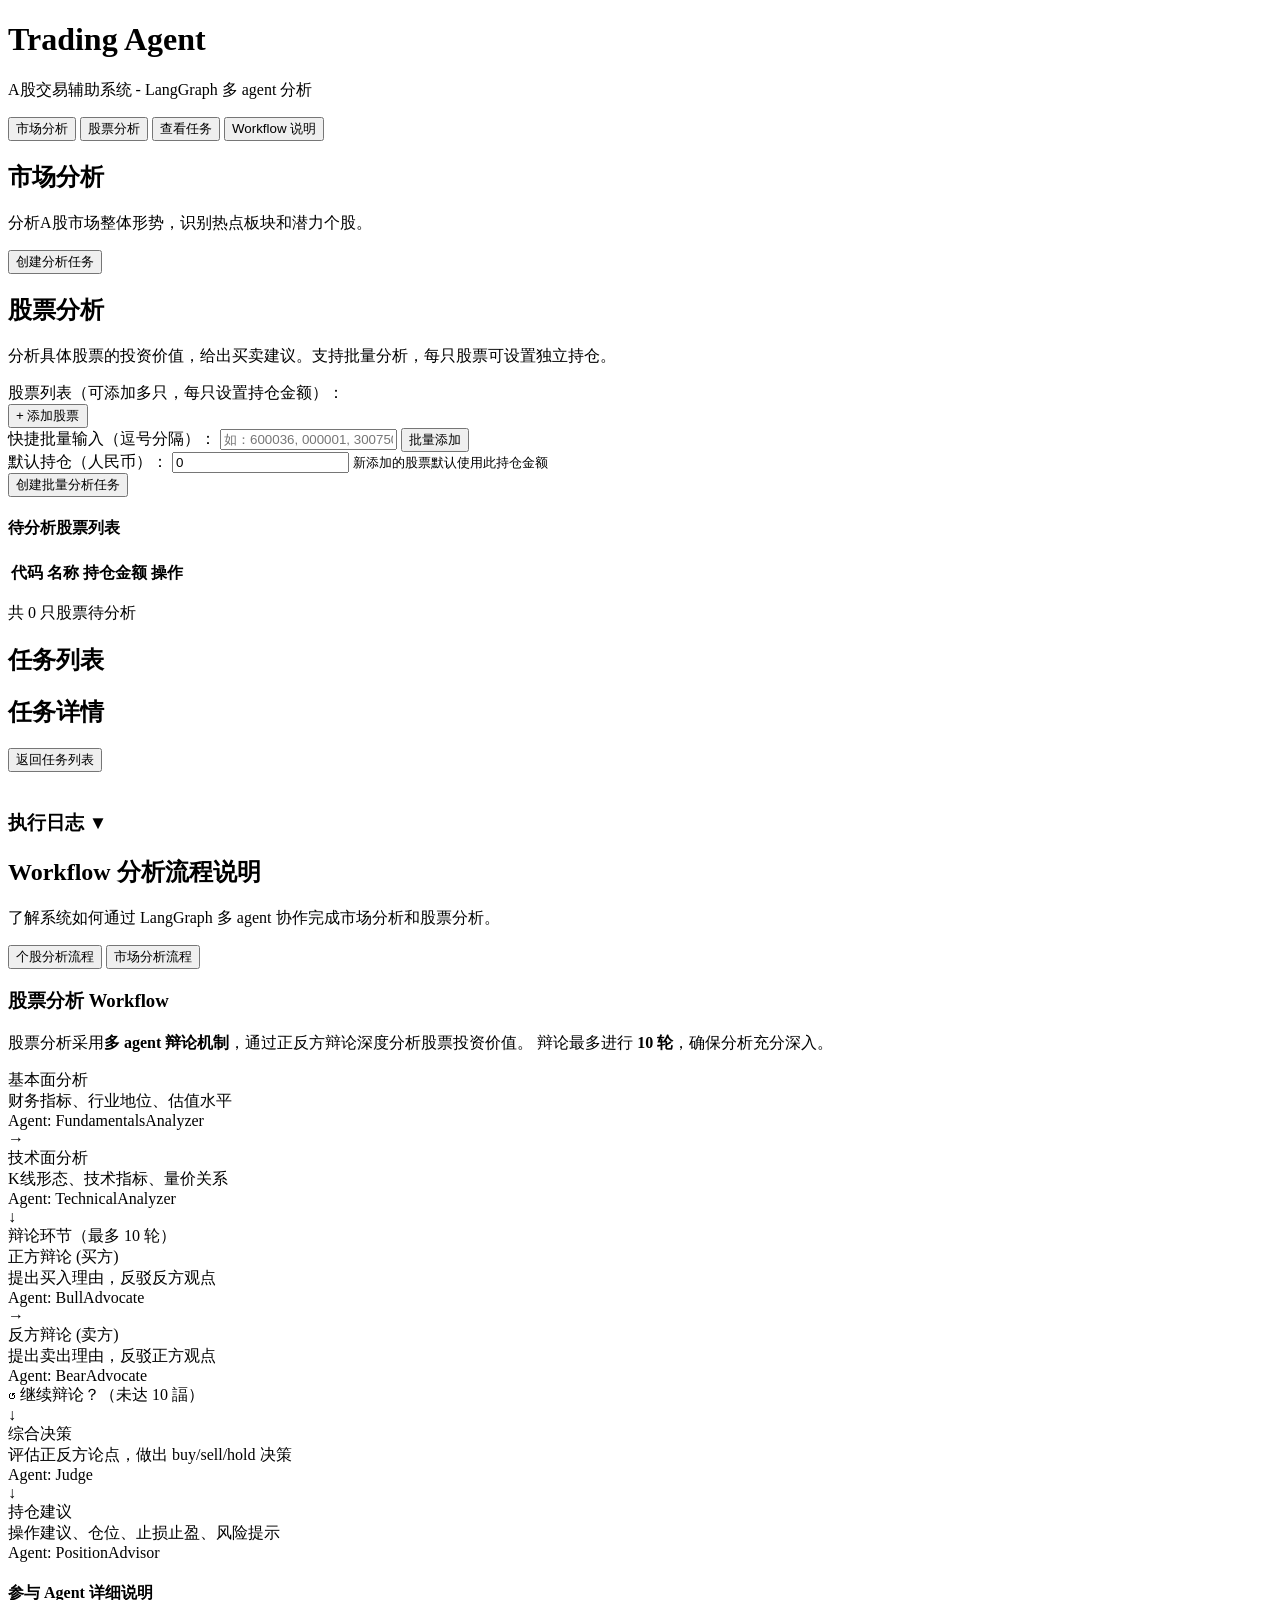
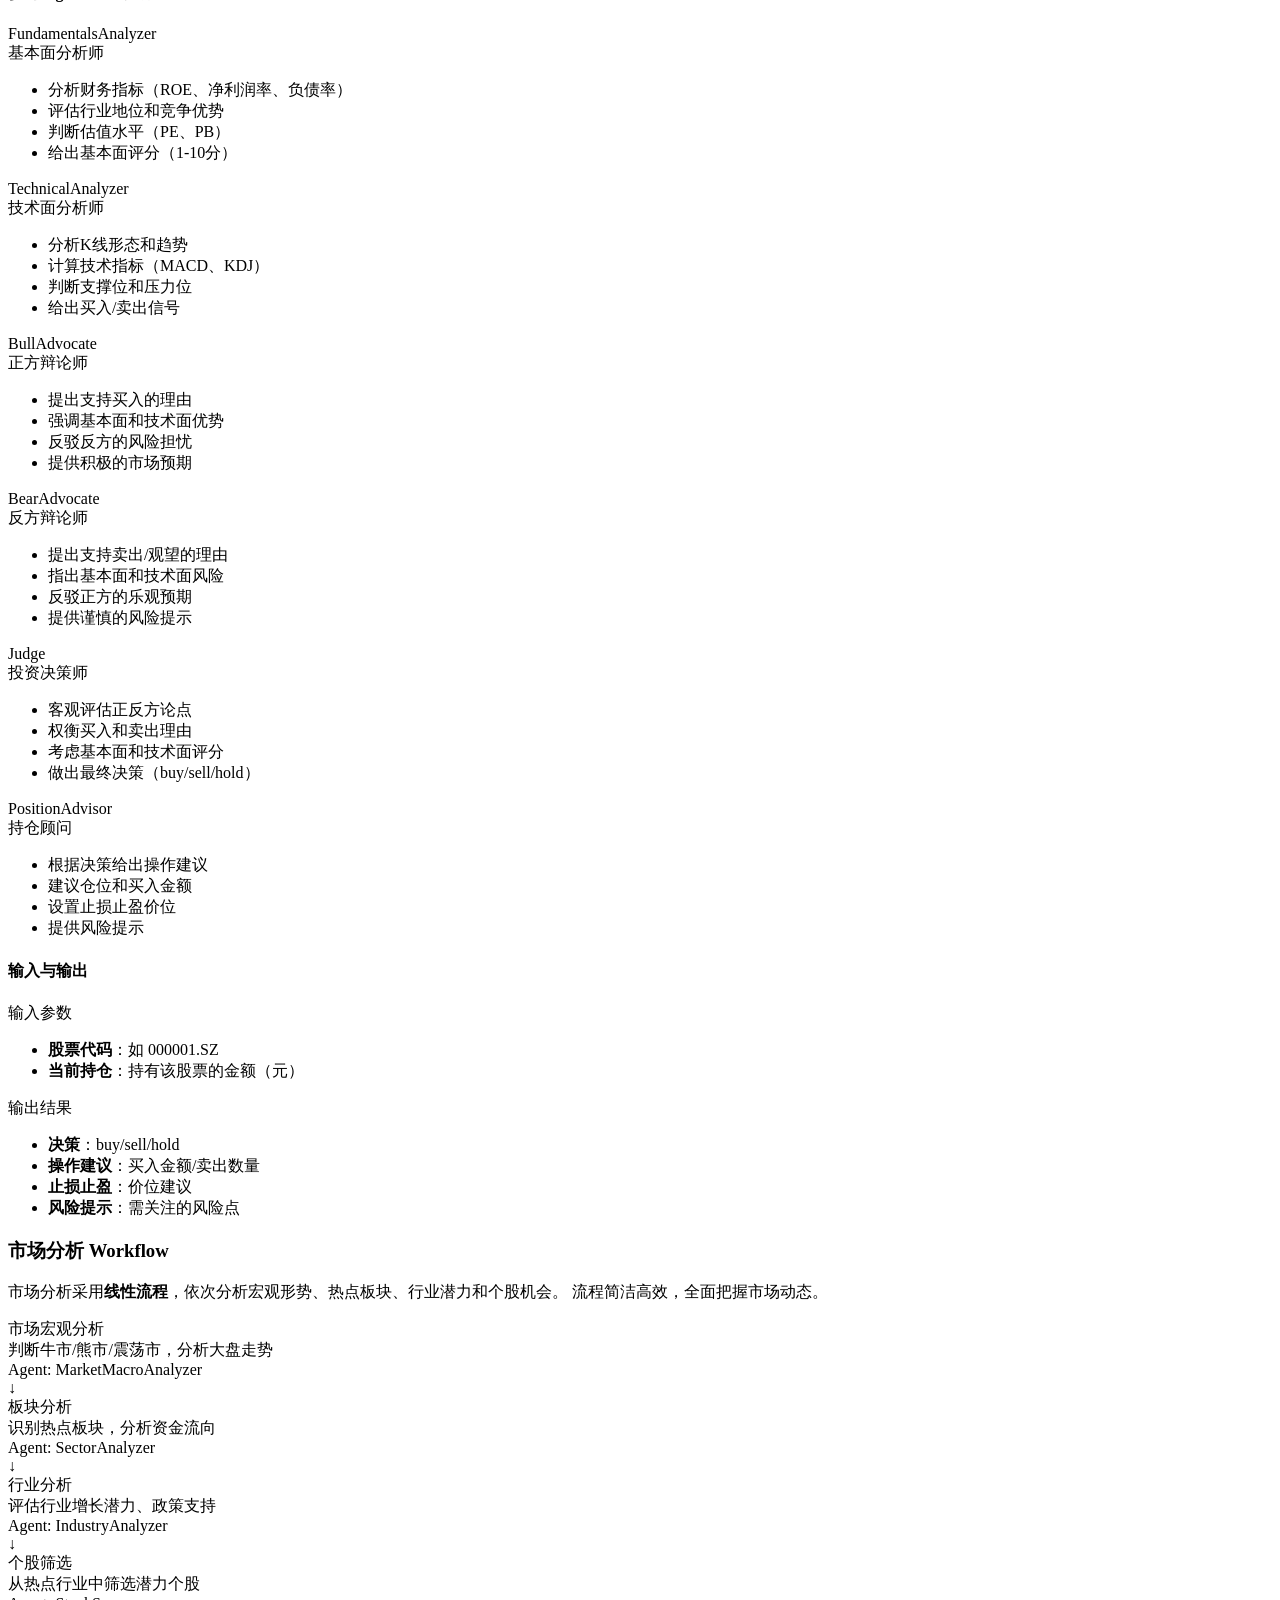
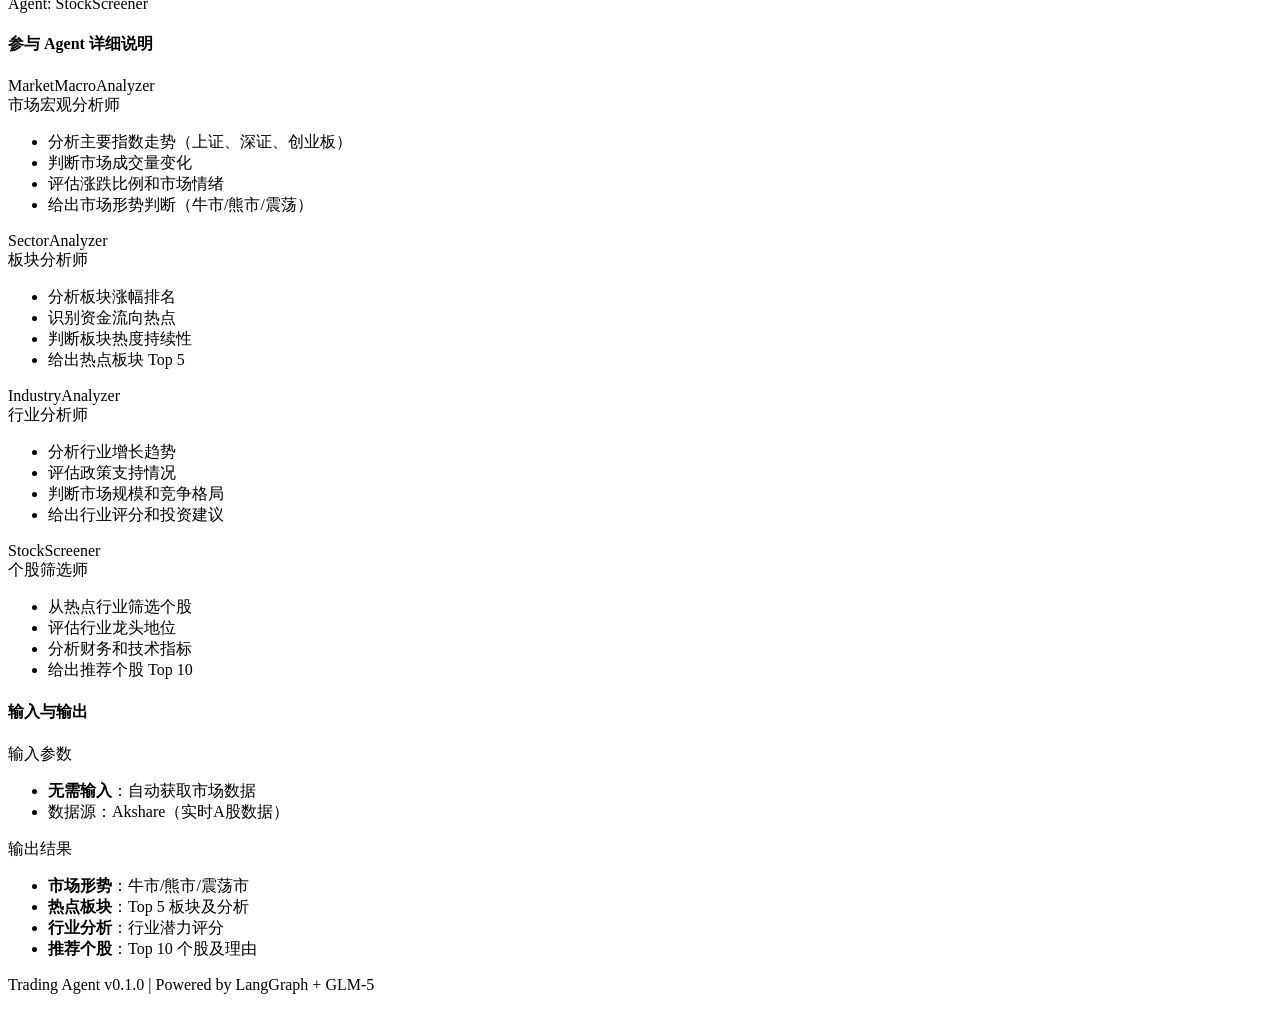
==== src/web/static/index.html @ f73d8673 "refactor: 移除 src/trading_agent 层级，简化项目结构 - 将 src/trading_agent/* 移动到 src/ - 更新所有导入路径（from trading_ag" ====
<!DOCTYPE html>
<html lang="zh-CN">
<head>
    <meta charset="UTF-8">
    <meta name="viewport" content="width=device-width, initial-scale=1.0">
    <title>Trading Agent - A股交易辅助系统</title>
    <link rel="stylesheet" href="/static/style.css">
</head>
<body>
    <div class="container">
        <header>
            <h1>Trading Agent</h1>
            <p>A股交易辅助系统 - LangGraph 多 agent 分析</p>
        </header>

        <nav>
            <button id="btn-market-analysis">市场分析</button>
            <button id="btn-stock-analysis">股票分析</button>
            <button id="btn-view-tasks">查看任务</button>
            <button id="btn-workflow-doc">Workflow 说明</button>
        </nav>

        <main>
            <!-- 市场分析面板 -->
            <div id="panel-market-analysis" class="panel hidden">
                <h2>市场分析</h2>
                <p>分析A股市场整体形势，识别热点板块和潜力个股。</p>
                <button id="btn-create-market-task" class="primary-btn">创建分析任务</button>
            </div>

            <!-- 股票分析面板 -->
            <div id="panel-stock-analysis" class="panel hidden">
                <h2>股票分析</h2>
                <p>分析具体股票的投资价值，给出买卖建议。支持批量分析，每只股票可设置独立持仓。</p>

                <!-- 股票列表输入区 -->
                <div id="stock-input-area">
                    <div class="form-group">
                        <label>股票列表（可添加多只，每只设置持仓金额）：</label>
                        <div id="stock-list-container">
                            <!-- 动态添加的股票行 -->
                        </div>
                        <button id="btn-add-stock" class="secondary-btn">+ 添加股票</button>
                    </div>
                </div>

                <!-- 快捷批量输入 -->
                <div class="form-group quick-input">
                    <label for="batch-stock-codes">快捷批量输入（逗号分隔）：</label>
                    <input type="text" id="batch-stock-codes" placeholder="如：600036, 000001, 300750">
                    <button id="btn-batch-add" class="secondary-btn">批量添加</button>
                </div>

                <!-- 默认持仓设置 -->
                <div class="form-group">
                    <label for="default-position">默认持仓（人民币）：</label>
                    <input type="number" id="default-position" placeholder="0" value="0">
                    <small>新添加的股票默认使用此持仓金额</small>
                </div>

                <button id="btn-create-stock-task" class="primary-btn">创建批量分析任务</button>

                <!-- 股票列表预览 -->
                <div id="stock-preview" class="hidden">
                    <h4>待分析股票列表</h4>
                    <table id="stock-preview-table">
                        <thead>
                            <tr>
                                <th>代码</th>
                                <th>名称</th>
                                <th>持仓金额</th>
                                <th>操作</th>
                            </tr>
                        </thead>
                        <tbody id="stock-preview-body">
                        </tbody>
                    </table>
                    <p id="stock-count">共 0 只股票待分析</p>
                </div>
            </div>

            <!-- 任务列表面板 -->
            <div id="panel-tasks" class="panel">
                <h2>任务列表</h2>
                <div id="tasks-list"></div>
            </div>

            <!-- 任务详情面板 -->
            <div id="panel-task-detail" class="panel hidden">
                <h2>任务详情</h2>
                <button id="btn-back-tasks" class="secondary-btn" style="margin-bottom: 20px;">返回任务列表</button>

                <!-- 基本信息 -->
                <div id="task-basic-info" class="task-info-section"></div>

                <!-- Workflow 流程图 -->
                <div id="workflow-flowchart" class="workflow-flowchart"></div>

                <!-- Summary -->
                <div id="task-summary" class="task-summary-section"></div>

                <!-- 日志（可折叠） -->
                <div class="logs-section">
                    <h3 class="logs-header clickable" id="logs-toggle">
                        <span>执行日志</span>
                        <span class="toggle-icon">▼</span>
                    </h3>
                    <div id="task-logs" class="logs-content collapsed"></div>
                </div>
            </div>

            <!-- Workflow 说明面板 -->
            <div id="panel-workflow-doc" class="panel hidden">
                <h2>Workflow 分析流程说明</h2>
                <p>了解系统如何通过 LangGraph 多 agent 协作完成市场分析和股票分析。</p>

                <!-- Tab 导航 -->
                <div class="tab-nav">
                    <button class="tab-btn active" data-tab="stock-workflow">个股分析流程</button>
                    <button class="tab-btn" data-tab="market-workflow">市场分析流程</button>
                </div>

                <!-- 个股分析 Workflow Tab -->
                <div id="stock-workflow-tab" class="tab-content active">
                    <h3>股票分析 Workflow</h3>
                    <p class="workflow-desc">
                        股票分析采用<strong>多 agent 辩论机制</strong>，通过正反方辩论深度分析股票投资价值。
                        辩论最多进行 <strong>10 轮</strong>，确保分析充分深入。
                    </p>

                    <!-- Workflow 图 -->
                    <div class="workflow-diagram">
                        <div class="workflow-row">
                            <div class="workflow-node parallel-node">
                                <div class="node-title">基本面分析</div>
                                <div class="node-desc">财务指标、行业地位、估值水平</div>
                                <div class="node-agent">Agent: FundamentalsAnalyzer</div>
                            </div>
                            <div class="workflow-arrow parallel-arrow">→</div>
                            <div class="workflow-node parallel-node">
                                <div class="node-title">技术面分析</div>
                                <div class="node-desc">K线形态、技术指标、量价关系</div>
                                <div class="node-agent">Agent: TechnicalAnalyzer</div>
                            </div>
                        </div>

                        <div class="workflow-arrow down-arrow">↓</div>

                        <!-- 辩论循环 -->
                        <div class="debate-loop">
                            <div class="loop-label">辩论环节（最多 10 轮）</div>
                            <div class="workflow-row debate-row">
                                <div class="workflow-node bull-node">
                                    <div class="node-title">正方辩论 (买方)</div>
                                    <div class="node-desc">提出买入理由，反驳反方观点</div>
                                    <div class="node-agent">Agent: BullAdvocate</div>
                                </div>
                                <div class="workflow-arrow debate-arrow">→</div>
                                <div class="workflow-node bear-node">
                                    <div class="node-title">反方辩论 (卖方)</div>
                                    <div class="node-desc">提出卖出理由，反驳正方观点</div>
                                    <div class="node-agent">Agent: BearAdvocate</div>
                                </div>
                            </div>
                            <div class="loop-indicator">
                                <span class="loop-icon">↺</span>
                                <span class="loop-text">继续辩论？（未达 10 諨）</span>
                            </div>
                        </div>

                        <div class="workflow-arrow down-arrow">↓</div>

                        <div class="workflow-node decision-node">
                            <div class="node-title">综合决策</div>
                            <div class="node-desc">评估正反方论点，做出 buy/sell/hold 决策</div>
                            <div class="node-agent">Agent: Judge</div>
                        </div>

                        <div class="workflow-arrow down-arrow">↓</div>

                        <div class="workflow-node result-node">
                            <div class="node-title">持仓建议</div>
                            <div class="node-desc">操作建议、仓位、止损止盈、风险提示</div>
                            <div class="node-agent">Agent: PositionAdvisor</div>
                        </div>
                    </div>

                    <!-- Agent 说明 -->
                    <div class="agents-section">
                        <h4>参与 Agent 详细说明</h4>
                        <div class="agent-grid">
                            <div class="agent-card">
                                <div class="agent-name">FundamentalsAnalyzer</div>
                                <div class="agent-role">基本面分析师</div>
                                <ul class="agent-tasks">
                                    <li>分析财务指标（ROE、净利润率、负债率）</li>
                                    <li>评估行业地位和竞争优势</li>
                                    <li>判断估值水平（PE、PB）</li>
                                    <li>给出基本面评分（1-10分）</li>
                                </ul>
                            </div>
                            <div class="agent-card">
                                <div class="agent-name">TechnicalAnalyzer</div>
                                <div class="agent-role">技术面分析师</div>
                                <ul class="agent-tasks">
                                    <li>分析K线形态和趋势</li>
                                    <li>计算技术指标（MACD、KDJ）</li>
                                    <li>判断支撑位和压力位</li>
                                    <li>给出买入/卖出信号</li>
                                </ul>
                            </div>
                            <div class="agent-card bull-card">
                                <div class="agent-name">BullAdvocate</div>
                                <div class="agent-role">正方辩论师</div>
                                <ul class="agent-tasks">
                                    <li>提出支持买入的理由</li>
                                    <li>强调基本面和技术面优势</li>
                                    <li>反驳反方的风险担忧</li>
                                    <li>提供积极的市场预期</li>
                                </ul>
                            </div>
                            <div class="agent-card bear-card">
                                <div class="agent-name">BearAdvocate</div>
                                <div class="agent-role">反方辩论师</div>
                                <ul class="agent-tasks">
                                    <li>提出支持卖出/观望的理由</li>
                                    <li>指出基本面和技术面风险</li>
                                    <li>反驳正方的乐观预期</li>
                                    <li>提供谨慎的风险提示</li>
                                </ul>
                            </div>
                            <div class="agent-card">
                                <div class="agent-name">Judge</div>
                                <div class="agent-role">投资决策师</div>
                                <ul class="agent-tasks">
                                    <li>客观评估正反方论点</li>
                                    <li>权衡买入和卖出理由</li>
                                    <li>考虑基本面和技术面评分</li>
                                    <li>做出最终决策（buy/sell/hold）</li>
                                </ul>
                            </div>
                            <div class="agent-card">
                                <div class="agent-name">PositionAdvisor</div>
                                <div class="agent-role">持仓顾问</div>
                                <ul class="agent-tasks">
                                    <li>根据决策给出操作建议</li>
                                    <li>建议仓位和买入金额</li>
                                    <li>设置止损止盈价位</li>
                                    <li>提供风险提示</li>
                                </ul>
                            </div>
                        </div>
                    </div>

                    <!-- 输入输出说明 -->
                    <div class="io-section">
                        <h4>输入与输出</h4>
                        <div class="io-grid">
                            <div class="io-box input-box">
                                <div class="io-title">输入参数</div>
                                <ul>
                                    <li><strong>股票代码</strong>：如 000001.SZ</li>
                                    <li><strong>当前持仓</strong>：持有该股票的金额（元）</li>
                                </ul>
                            </div>
                            <div class="io-box output-box">
                                <div class="io-title">输出结果</div>
                                <ul>
                                    <li><strong>决策</strong>：buy/sell/hold</li>
                                    <li><strong>操作建议</strong>：买入金额/卖出数量</li>
                                    <li><strong>止损止盈</strong>：价位建议</li>
                                    <li><strong>风险提示</strong>：需关注的风险点</li>
                                </ul>
                            </div>
                        </div>
                    </div>
                </div>

                <!-- 市场分析 Workflow Tab -->
                <div id="market-workflow-tab" class="tab-content">
                    <h3>市场分析 Workflow</h3>
                    <p class="workflow-desc">
                        市场分析采用<strong>线性流程</strong>，依次分析宏观形势、热点板块、行业潜力和个股机会。
                        流程简洁高效，全面把握市场动态。
                    </p>

                    <!-- Workflow 图 -->
                    <div class="workflow-diagram linear-diagram">
                        <div class="workflow-node">
                            <div class="node-title">市场宏观分析</div>
                            <div class="node-desc">判断牛市/熊市/震荡市，分析大盘走势</div>
                            <div class="node-agent">Agent: MarketMacroAnalyzer</div>
                        </div>

                        <div class="workflow-arrow down-arrow">↓</div>

                        <div class="workflow-node">
                            <div class="node-title">板块分析</div>
                            <div class="node-desc">识别热点板块，分析资金流向</div>
                            <div class="node-agent">Agent: SectorAnalyzer</div>
                        </div>

                        <div class="workflow-arrow down-arrow">↓</div>

                        <div class="workflow-node">
                            <div class="node-title">行业分析</div>
                            <div class="node-desc">评估行业增长潜力、政策支持</div>
                            <div class="node-agent">Agent: IndustryAnalyzer</div>
                        </div>

                        <div class="workflow-arrow down-arrow">↓</div>

                        <div class="workflow-node result-node">
                            <div class="node-title">个股筛选</div>
                            <div class="node-desc">从热点行业中筛选潜力个股</div>
                            <div class="node-agent">Agent: StockScreener</div>
                        </div>
                    </div>

                    <!-- Agent 说明 -->
                    <div class="agents-section">
                        <h4>参与 Agent 详细说明</h4>
                        <div class="agent-grid">
                            <div class="agent-card">
                                <div class="agent-name">MarketMacroAnalyzer</div>
                                <div class="agent-role">市场宏观分析师</div>
                                <ul class="agent-tasks">
                                    <li>分析主要指数走势（上证、深证、创业板）</li>
                                    <li>判断市场成交量变化</li>
                                    <li>评估涨跌比例和市场情绪</li>
                                    <li>给出市场形势判断（牛市/熊市/震荡）</li>
                                </ul>
                            </div>
                            <div class="agent-card">
                                <div class="agent-name">SectorAnalyzer</div>
                                <div class="agent-role">板块分析师</div>
                                <ul class="agent-tasks">
                                    <li>分析板块涨幅排名</li>
                                    <li>识别资金流向热点</li>
                                    <li>判断板块热度持续性</li>
                                    <li>给出热点板块 Top 5</li>
                                </ul>
                            </div>
                            <div class="agent-card">
                                <div class="agent-name">IndustryAnalyzer</div>
                                <div class="agent-role">行业分析师</div>
                                <ul class="agent-tasks">
                                    <li>分析行业增长趋势</li>
                                    <li>评估政策支持情况</li>
                                    <li>判断市场规模和竞争格局</li>
                                    <li>给出行业评分和投资建议</li>
                                </ul>
                            </div>
                            <div class="agent-card">
                                <div class="agent-name">StockScreener</div>
                                <div class="agent-role">个股筛选师</div>
                                <ul class="agent-tasks">
                                    <li>从热点行业筛选个股</li>
                                    <li>评估行业龙头地位</li>
                                    <li>分析财务和技术指标</li>
                                    <li>给出推荐个股 Top 10</li>
                                </ul>
                            </div>
                        </div>
                    </div>

                    <!-- 输入输出说明 -->
                    <div class="io-section">
                        <h4>输入与输出</h4>
                        <div class="io-grid">
                            <div class="io-box input-box">
                                <div class="io-title">输入参数</div>
                                <ul>
                                    <li><strong>无需输入</strong>：自动获取市场数据</li>
                                    <li>数据源：Akshare（实时A股数据）</li>
                                </ul>
                            </div>
                            <div class="io-box output-box">
                                <div class="io-title">输出结果</div>
                                <ul>
                                    <li><strong>市场形势</strong>：牛市/熊市/震荡市</li>
                                    <li><strong>热点板块</strong>：Top 5 板块及分析</li>
                                    <li><strong>行业分析</strong>：行业潜力评分</li>
                                    <li><strong>推荐个股</strong>：Top 10 个股及理由</li>
                                </ul>
                            </div>
                        </div>
                    </div>
                </div>
            </div>
        </main>

        <footer>
            <p>Trading Agent v0.1.0 | Powered by LangGraph + GLM-5</p>
        </footer>
    </div>

    <script src="/static/app.js"></script>
</body>
</html>
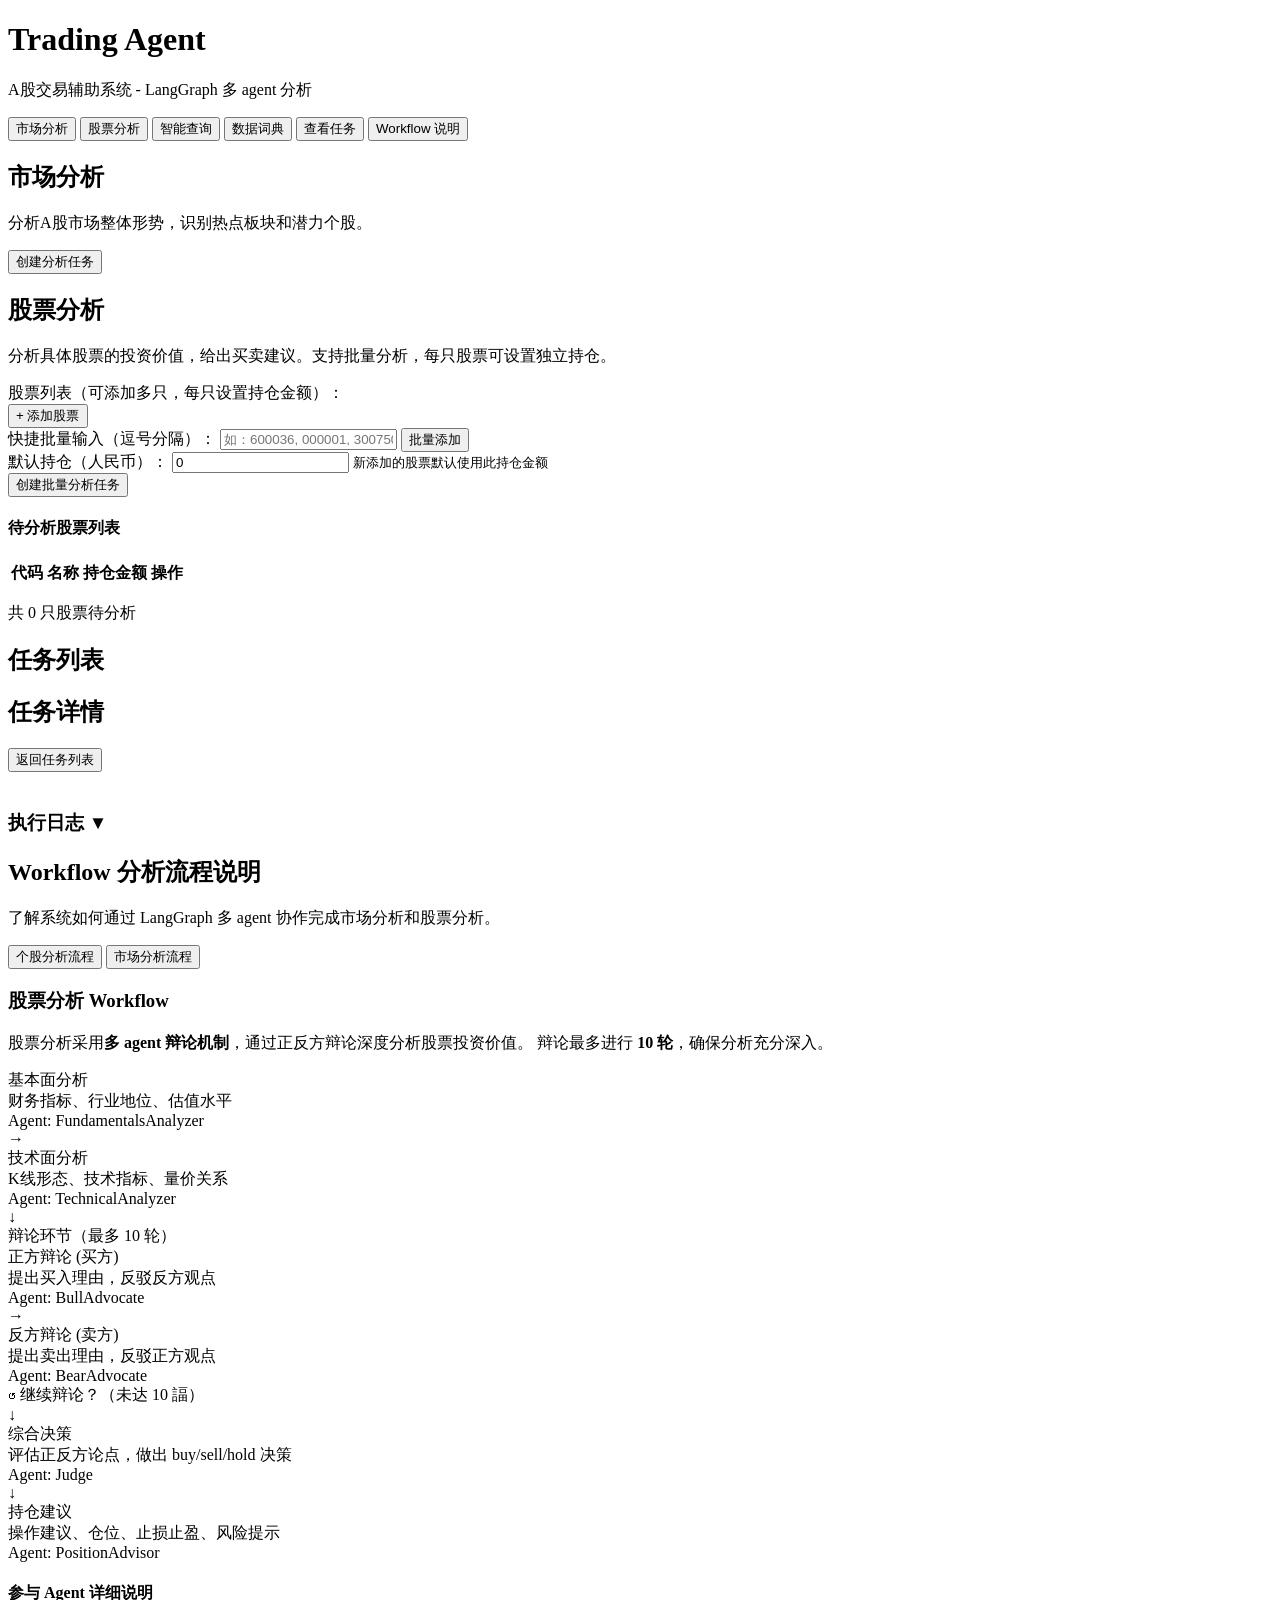
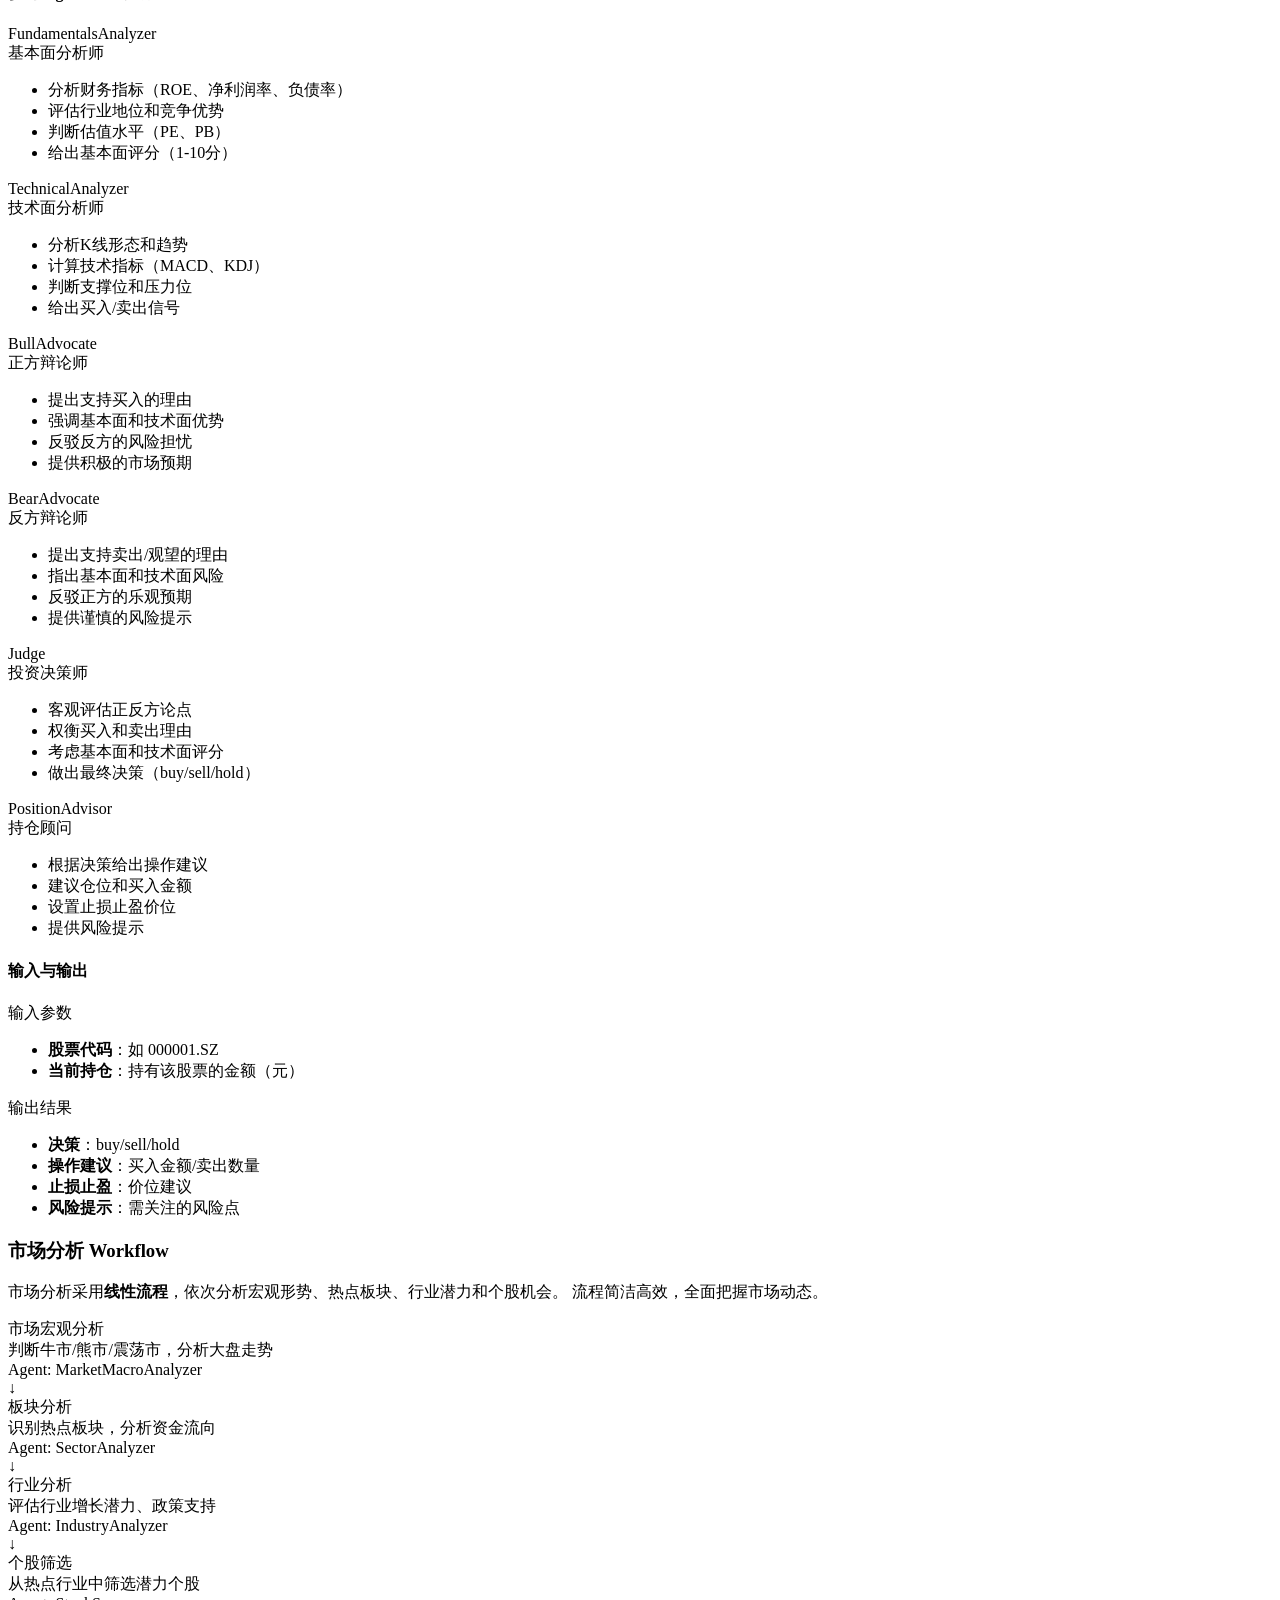
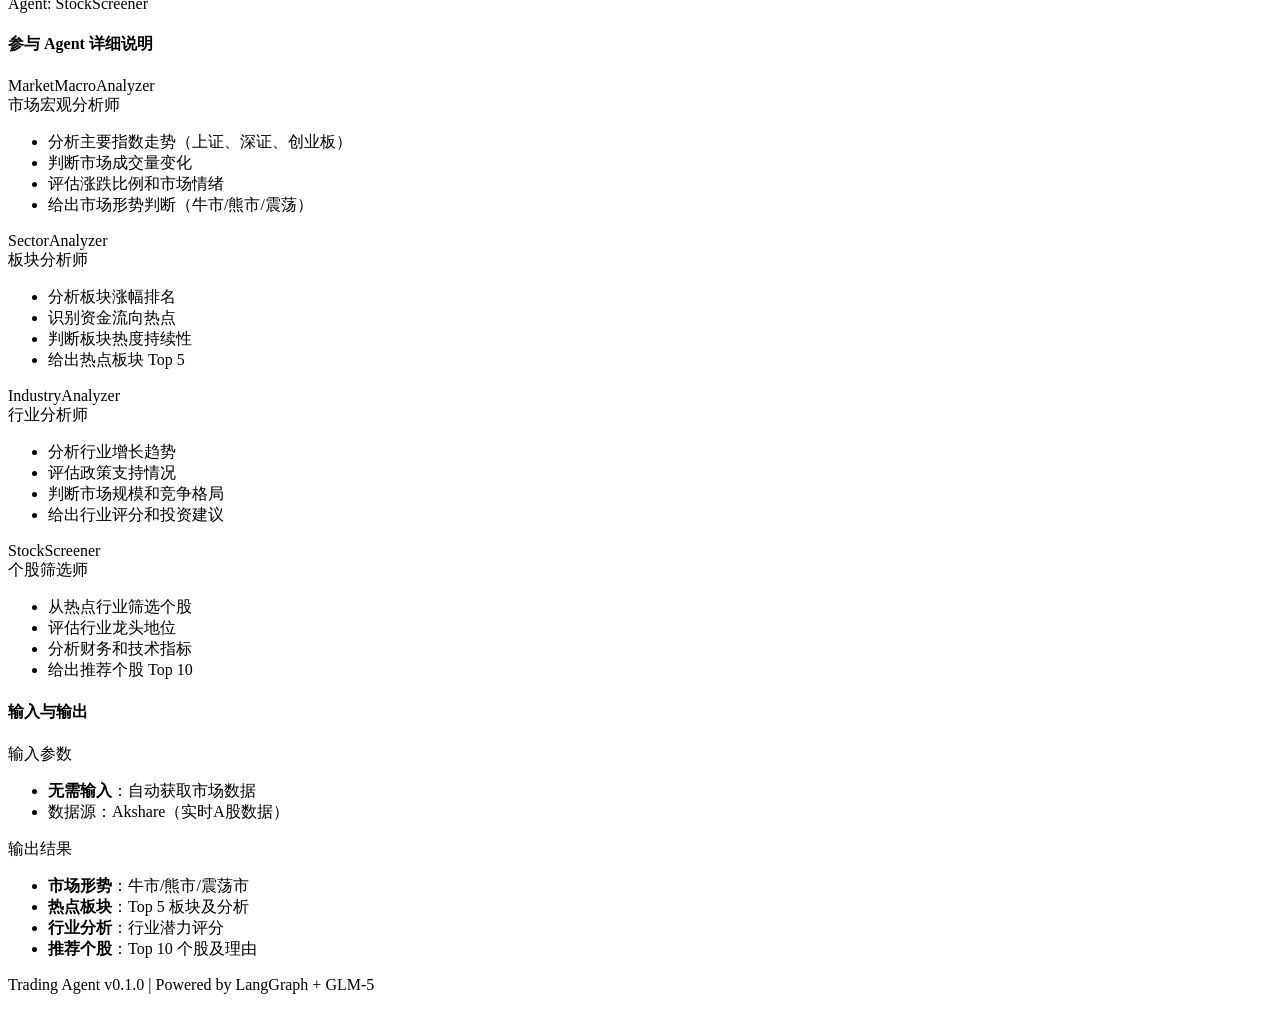
==== commit 54c8939d: "feat: AI 智能查询 + 数据词典 + 测试套件 新功能： - AI 自然语言查询（GLM-5 理解语义 + 本地数据） - 数据词典页面（数据源、数据类型、字段说明） - CLI 新命令：qu" ====
--- a/src/web/static/index.html
+++ b/src/web/static/index.html
@@ -16,6 +16,8 @@
         <nav>
             <button id="btn-market-analysis">市场分析</button>
             <button id="btn-stock-analysis">股票分析</button>
+            <button id="btn-chat-query">智能查询</button>
+            <button id="btn-data-catalog">数据词典</button>
             <button id="btn-view-tasks">查看任务</button>
             <button id="btn-workflow-doc">Workflow 说明</button>
         </nav>
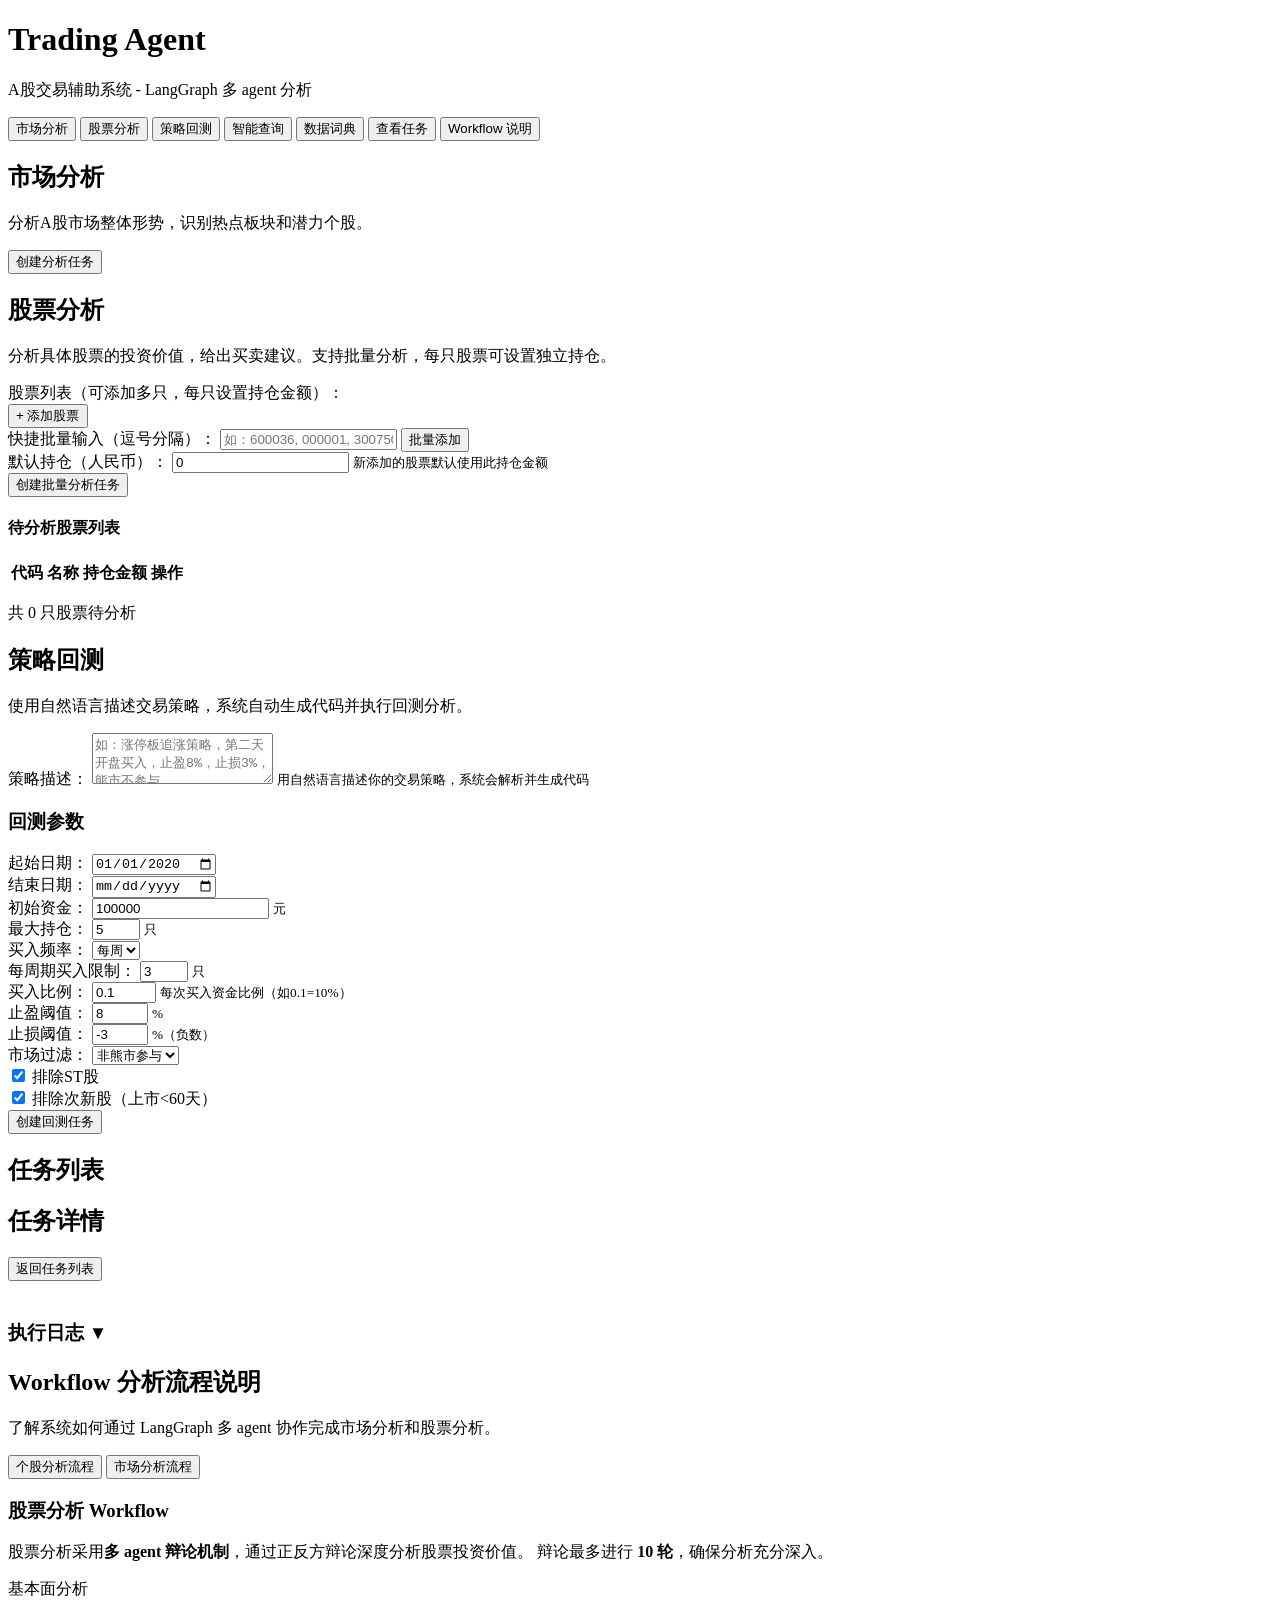
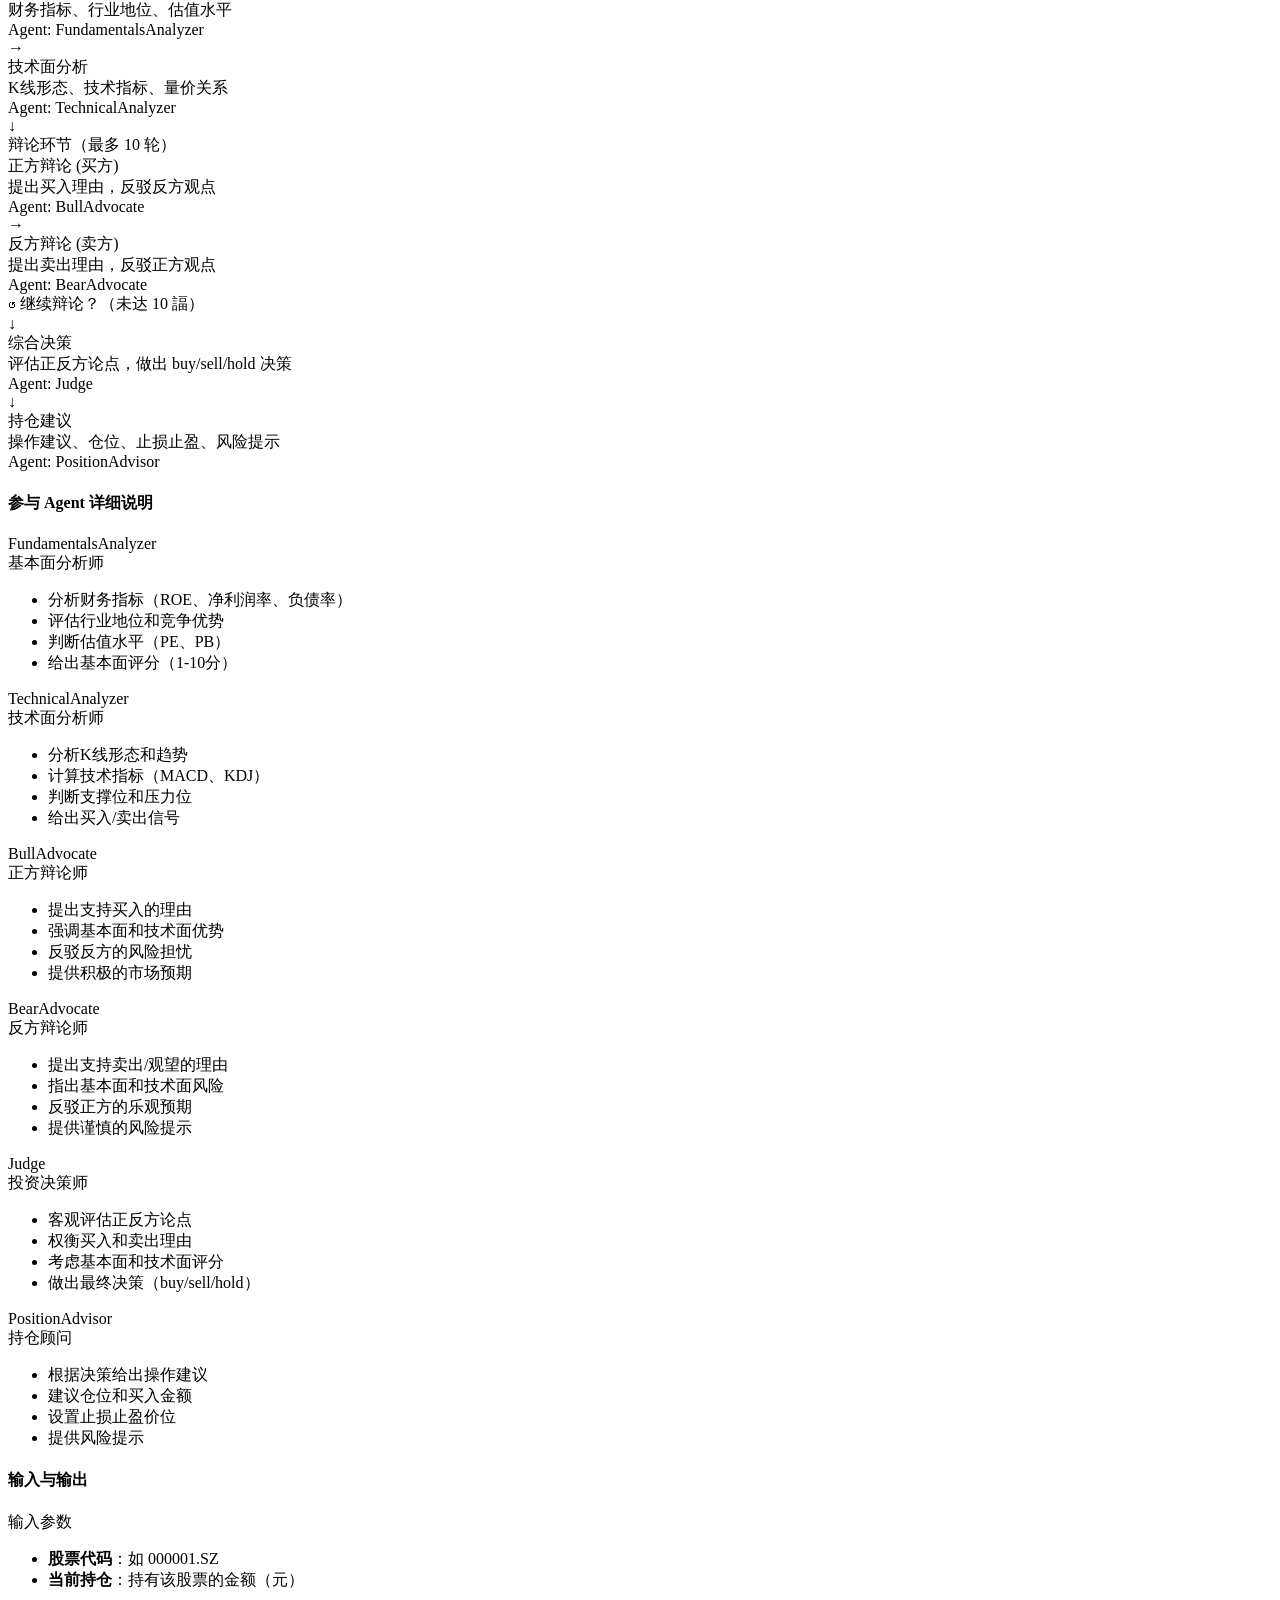
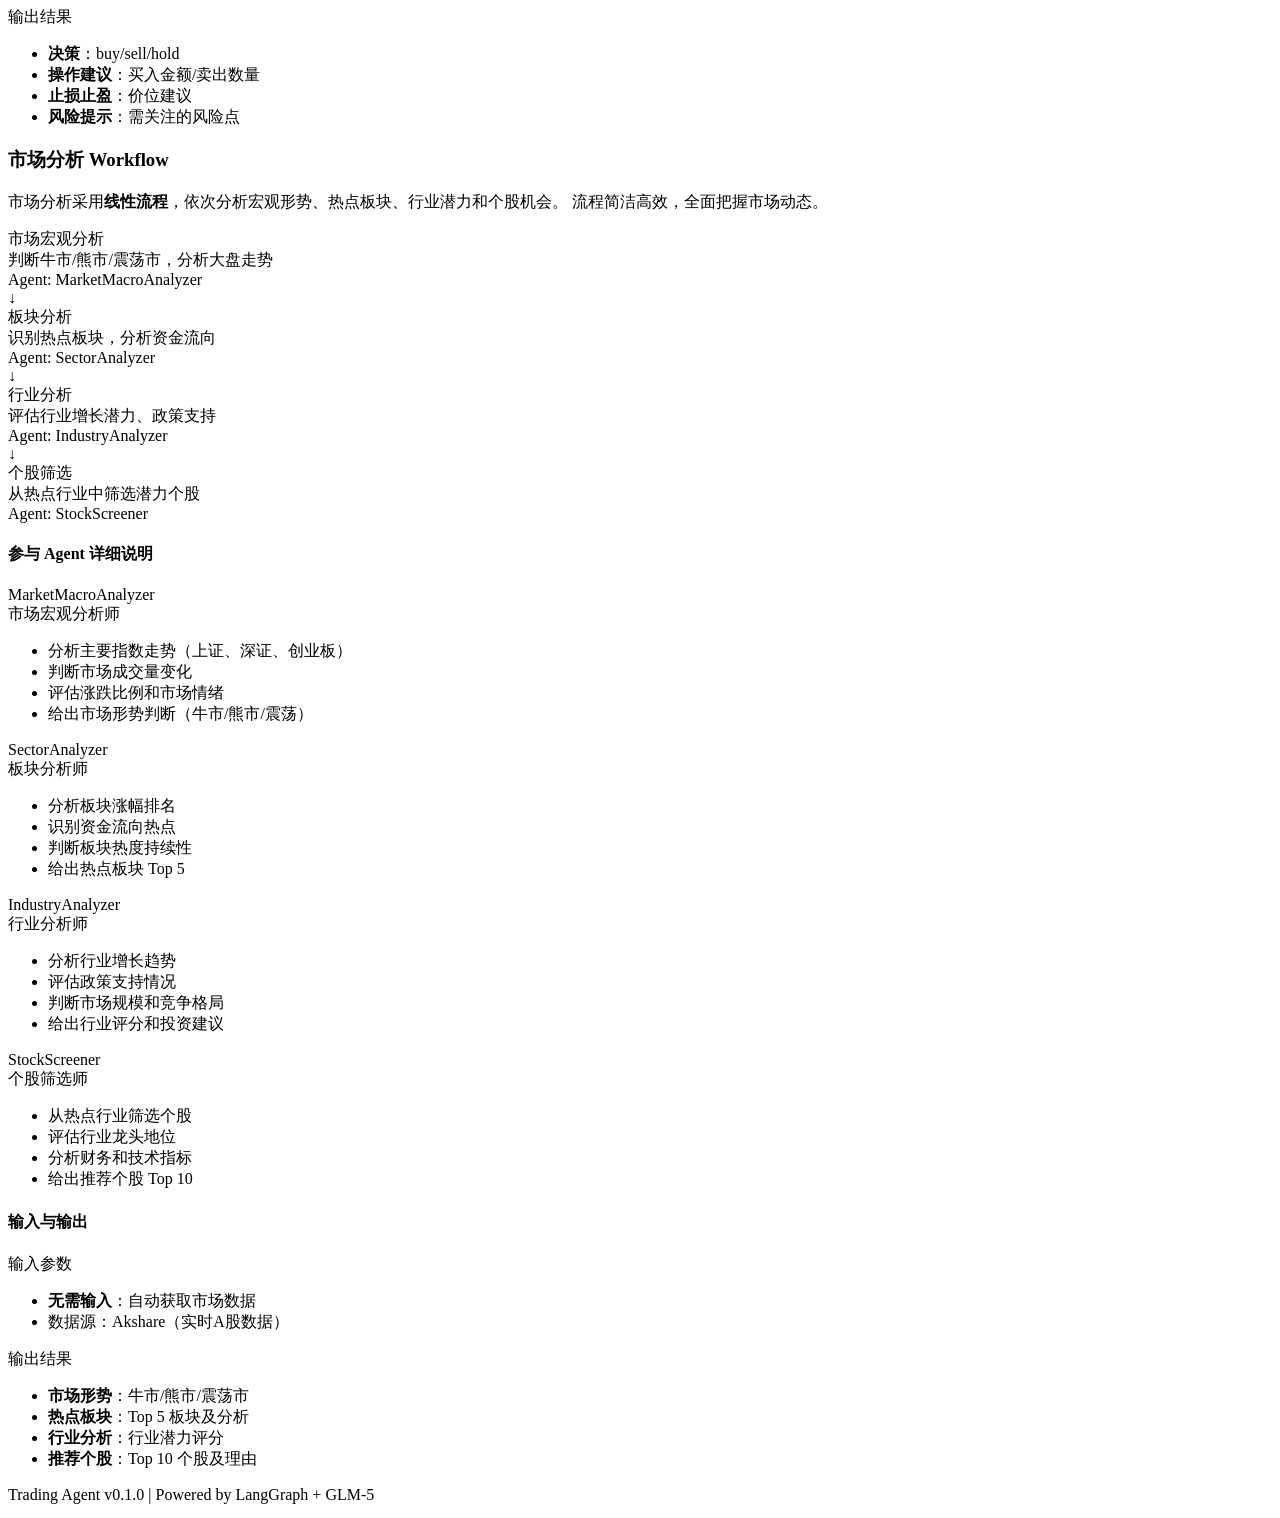
==== commit f088f935: "feat(backtest): LangGraph 回测系统重构 + CLI 股票信息查询 - 新增 backtest LangGraph workflow (4节点: Init/Backtest/R" ====
--- a/src/web/static/index.html
+++ b/src/web/static/index.html
@@ -16,6 +16,7 @@
         <nav>
             <button id="btn-market-analysis">市场分析</button>
             <button id="btn-stock-analysis">股票分析</button>
+            <button id="btn-backtest">策略回测</button>
             <button id="btn-chat-query">智能查询</button>
             <button id="btn-data-catalog">数据词典</button>
             <button id="btn-view-tasks">查看任务</button>
@@ -81,6 +82,109 @@
                 </div>
             </div>
 
+            <!-- 策略回测面板 -->
+            <div id="panel-backtest" class="panel hidden">
+                <h2>策略回测</h2>
+                <p>使用自然语言描述交易策略，系统自动生成代码并执行回测分析。</p>
+
+                <!-- 自然语言输入 -->
+                <div class="form-group">
+                    <label for="strategy-description">策略描述：</label>
+                    <textarea id="strategy-description" rows="3"
+                        placeholder="如：涨停板追涨策略，第二天开盘买入，止盈8%，止损3%，熊市不参与"></textarea>
+                    <small>用自然语言描述你的交易策略，系统会解析并生成代码</small>
+                </div>
+
+                <!-- 固定参数配置 -->
+                <div class="params-section">
+                    <h3>回测参数</h3>
+
+                    <div class="param-row">
+                        <div class="param-item">
+                            <label>起始日期：</label>
+                            <input type="date" id="start-date" value="2020-01-01">
+                        </div>
+                        <div class="param-item">
+                            <label>结束日期：</label>
+                            <input type="date" id="end-date">
+                        </div>
+                        <div class="param-item">
+                            <label>初始资金：</label>
+                            <input type="number" id="initial-capital" value="100000">
+                            <small>元</small>
+                        </div>
+                    </div>
+
+                    <div class="param-row">
+                        <div class="param-item">
+                            <label>最大持仓：</label>
+                            <input type="number" id="max-positions" value="5" min="1" max="20">
+                            <small>只</small>
+                        </div>
+                        <div class="param-item">
+                            <label>买入频率：</label>
+                            <select id="buy-frequency">
+                                <option value="daily">每日</option>
+                                <option value="weekly" selected>每周</option>
+                            </select>
+                        </div>
+                        <div class="param-item">
+                            <label>每周期买入限制：</label>
+                            <input type="number" id="buy-limit" value="3" min="1" max="10">
+                            <small>只</small>
+                        </div>
+                    </div>
+
+                    <div class="param-row">
+                        <div class="param-item">
+                            <label>买入比例：</label>
+                            <input type="number" id="buy-ratio" value="0.1" step="0.01" min="0.01" max="1">
+                            <small>每次买入资金比例（如0.1=10%）</small>
+                        </div>
+                        <div class="param-item">
+                            <label>止盈阈值：</label>
+                            <input type="number" id="profit-target" value="8" min="1" max="100">
+                            <small>%</small>
+                        </div>
+                        <div class="param-item">
+                            <label>止损阈值：</label>
+                            <input type="number" id="stop-loss" value="-3" min="-50" max="-1">
+                            <small>%（负数）</small>
+                        </div>
+                    </div>
+
+                    <div class="param-row">
+                        <div class="param-item">
+                            <label>市场过滤：</label>
+                            <select id="market-filter">
+                                <option value="none">无限制</option>
+                                <option value="非熊市" selected>非熊市参与</option>
+                                <option value="牛市">仅牛市</option>
+                            </select>
+                        </div>
+                        <div class="param-item checkbox-item">
+                            <label>
+                                <input type="checkbox" id="exclude-st" checked>
+                                排除ST股
+                            </label>
+                        </div>
+                        <div class="param-item checkbox-item">
+                            <label>
+                                <input type="checkbox" id="exclude-new" checked>
+                                排除次新股（上市<60天）
+                            </label>
+                        </div>
+                    </div>
+                </div>
+
+                <button id="btn-create-backtest-task" class="primary-btn">创建回测任务</button>
+
+                <!-- 任务创建状态 -->
+                <div id="backtest-status" class="hidden">
+                    <div class="status-message"></div>
+                </div>
+            </div>
+
             <!-- 任务列表面板 -->
             <div id="panel-tasks" class="panel">
                 <h2>任务列表</h2>
